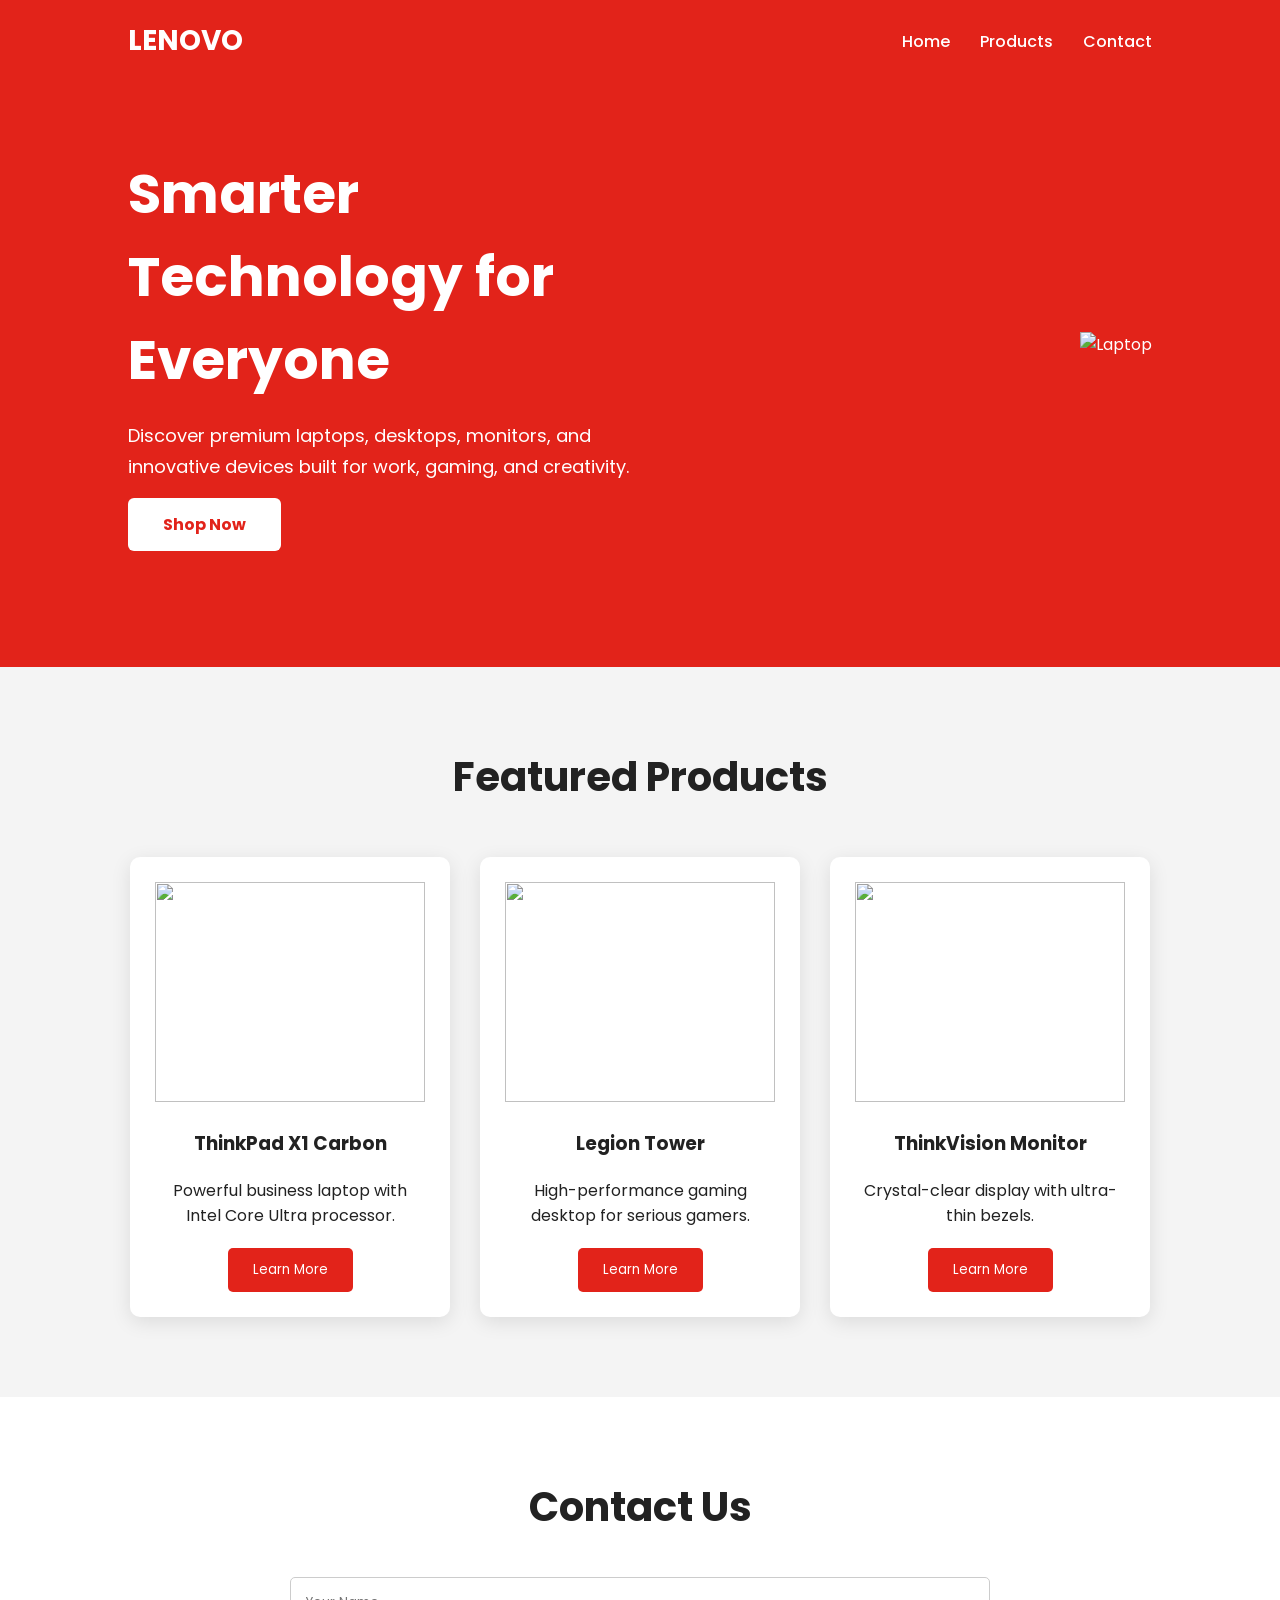
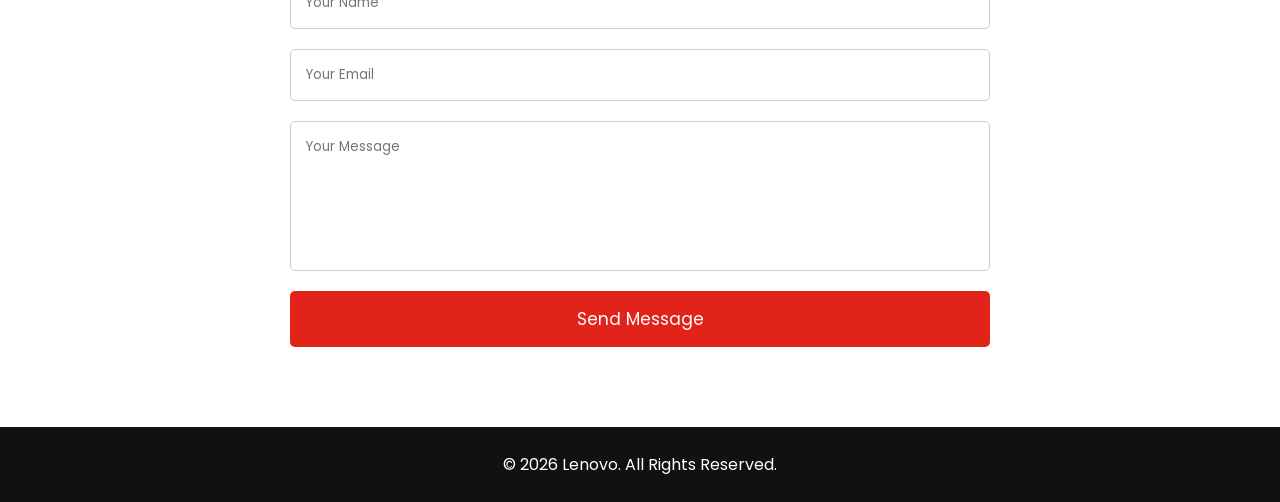
==== index.html @ 25d9b0e1 "initial commit" ====
<!DOCTYPE html>
<html lang="en">
<head>
<meta charset="UTF-8">
<meta name="viewport" content="width=device-width, initial-scale=1.0">
<title>Lenovo | Smarter Technology</title>

<link rel="stylesheet" href="css/style.css">

<link href="https://fonts.googleapis.com/css2?family=Poppins:wght@300;400;500;600;700&display=swap" rel="stylesheet">

</head>
<body>

<header>

<nav class="navbar">

<div class="logo">
LENOVO
</div>

<ul>
<li><a href="#">Home</a></li>
<li><a href="#products">Products</a></li>
<li><a href="#contact">Contact</a></li>
</ul>

</nav>

<div class="hero">

<div class="hero-text">
<h1>Smarter Technology for Everyone</h1>

<p>
Discover premium laptops, desktops, monitors,
and innovative devices built for work, gaming,
and creativity.
</p>

<a href="#products" class="btn">Shop Now</a>

</div>

<div class="hero-image">
<img src="images/laptop.png" alt="Laptop">
</div>

</div>

</header>

<!-- Products -->

<section id="products">

<h2>Featured Products</h2>

<div class="product-container">

<div class="card">
<img src="images/laptop.png" alt="">
<h3>ThinkPad X1 Carbon</h3>
<p>Powerful business laptop with Intel Core Ultra processor.</p>
<button>Learn More</button>
</div>

<div class="card">
<img src="images/desktop.png" alt="">
<h3>Legion Tower</h3>
<p>High-performance gaming desktop for serious gamers.</p>
<button>Learn More</button>
</div>

<div class="card">
<img src="images/monitor.png" alt="">
<h3>ThinkVision Monitor</h3>
<p>Crystal-clear display with ultra-thin bezels.</p>
<button>Learn More</button>
</div>

</div>

</section>

<!-- Contact -->

<section id="contact">

<h2>Contact Us</h2>

<form>

<input type="text" placeholder="Your Name">

<input type="email" placeholder="Your Email">

<textarea placeholder="Your Message"></textarea>

<button type="submit">Send Message</button>

</form>

</section>

<footer>

<p>© 2026 Lenovo. All Rights Reserved.</p>

</footer>

<script src="js/script.js"></script>

</body>
</html>
---- css/style.css ----
*{
margin:0;
padding:0;
box-sizing:border-box;
font-family:Poppins,sans-serif;
}

body{
background:#f4f4f4;
color:#222;
}

header{
background:#e2231a;
color:white;
padding-bottom:60px;
}

.navbar{
display:flex;
justify-content:space-between;
align-items:center;
padding:20px 10%;
}

.logo{
font-size:28px;
font-weight:bold;
}

.navbar ul{
display:flex;
list-style:none;
}

.navbar li{
margin-left:30px;
}

.navbar a{
text-decoration:none;
color:white;
font-weight:500;
}

.hero{
display:flex;
align-items:center;
justify-content:space-between;
padding:70px 10%;
}

.hero-text{
width:50%;
}

.hero-text h1{
font-size:55px;
margin-bottom:20px;
}

.hero-text p{
font-size:18px;
line-height:1.7;
margin-bottom:30px;
}

.btn{
background:white;
color:#e2231a;
padding:15px 35px;
text-decoration:none;
border-radius:6px;
font-weight:bold;
}

.hero-image{
width:45%;
text-align:right;
}

.hero-image img{
width:100%;
max-width:550px;
}

/* Products */

#products{
padding:80px 10%;
text-align:center;
}

#products h2{
font-size:40px;
margin-bottom:50px;
}

.product-container{
display:flex;
justify-content:center;
gap:30px;
flex-wrap:wrap;
}

.card{
background:white;
width:320px;
padding:25px;
border-radius:10px;
box-shadow:0 5px 20px rgba(0,0,0,.1);
transition:.3s;
}

.card:hover{
transform:translateY(-10px);
}

.card img{
width:100%;
height:220px;
object-fit:contain;
}

.card h3{
margin:20px 0;
}

.card p{
margin-bottom:20px;
}

.card button{
padding:12px 25px;
border:none;
background:#e2231a;
color:white;
border-radius:5px;
cursor:pointer;
}

/* Contact */

#contact{
padding:80px 10%;
background:white;
}

#contact h2{
text-align:center;
margin-bottom:40px;
font-size:40px;
}

form{
max-width:700px;
margin:auto;
display:flex;
flex-direction:column;
}

input,
textarea{
padding:15px;
margin-bottom:20px;
border:1px solid #ccc;
border-radius:5px;
}

textarea{
height:150px;
resize:none;
}

form button{
padding:15px;
background:#e2231a;
color:white;
border:none;
cursor:pointer;
font-size:17px;
border-radius:5px;
}

footer{
background:#111;
color:white;
padding:25px;
text-align:center;
}

@media(max-width:900px){

.hero{
flex-direction:column;
text-align:center;
}

.hero-text{
width:100%;
}

.hero-image{
width:100%;
margin-top:40px;
}

.hero-text h1{
font-size:40px;
}

}
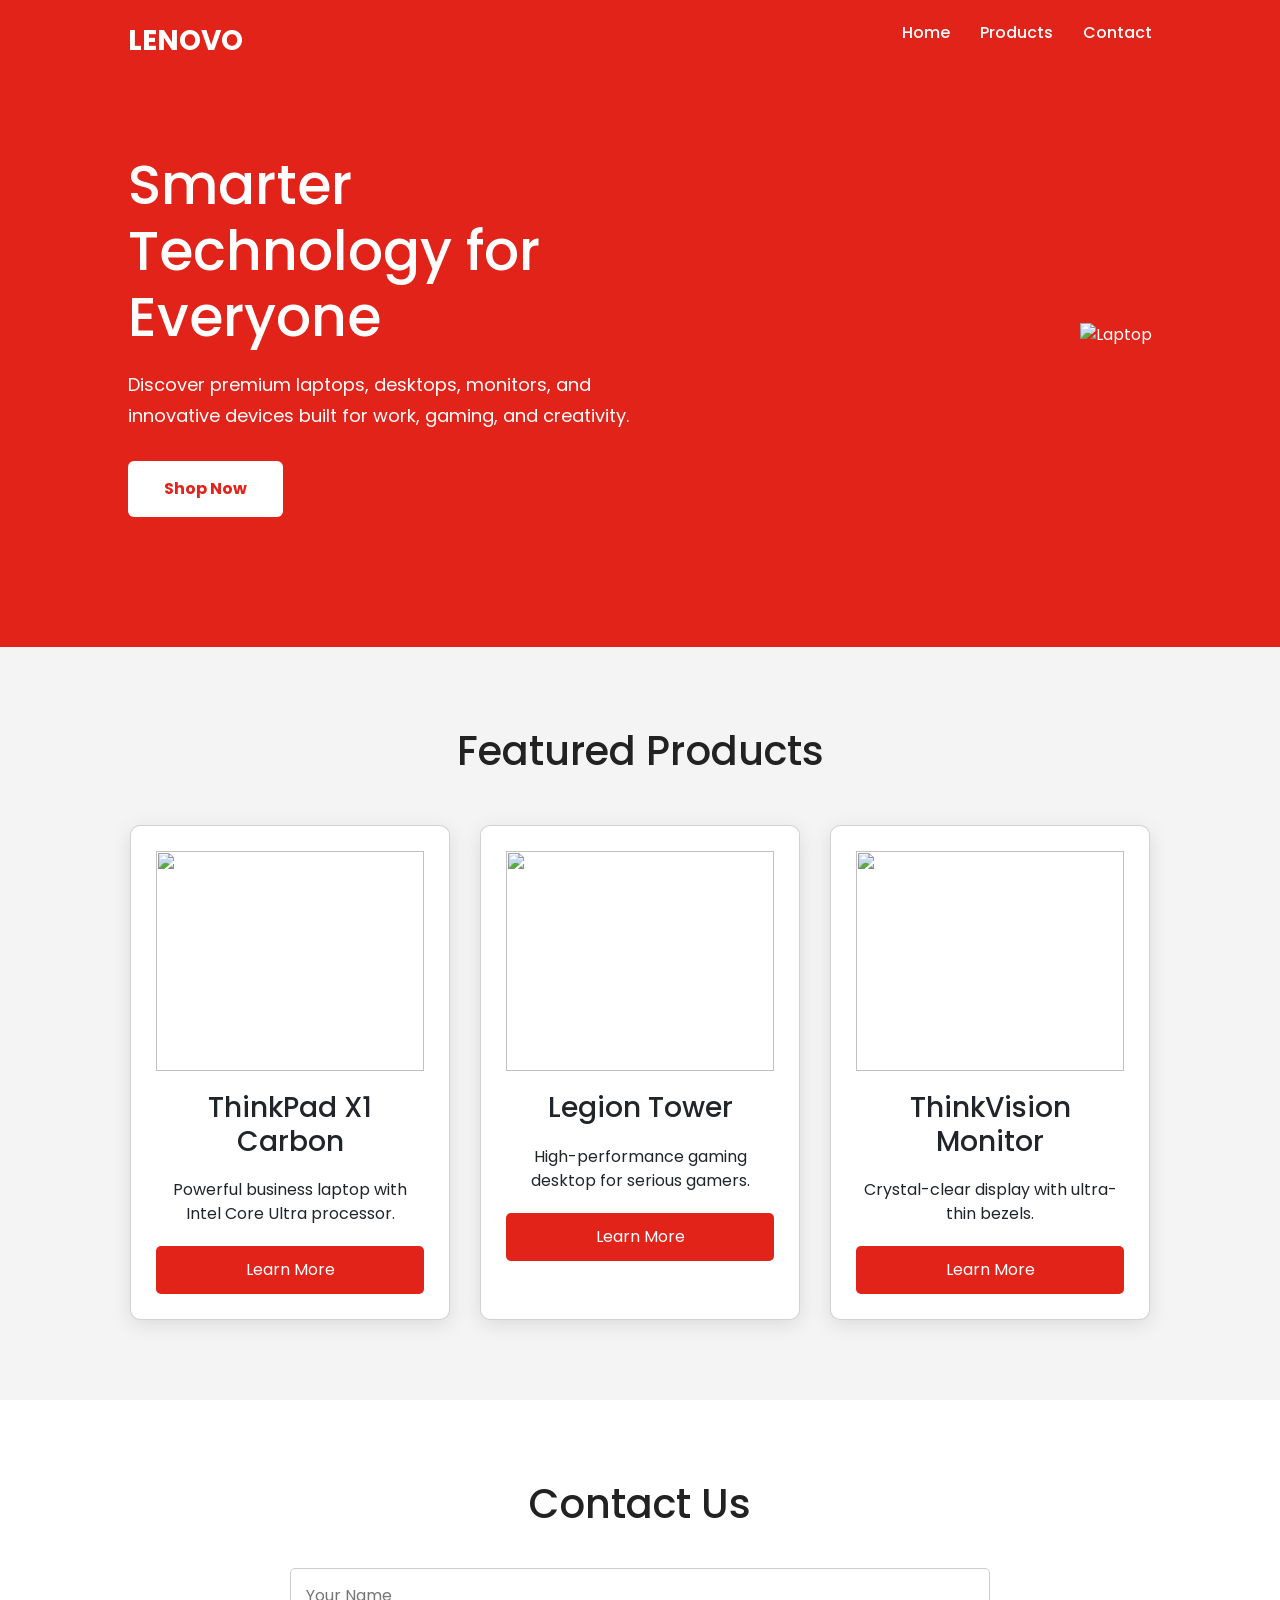
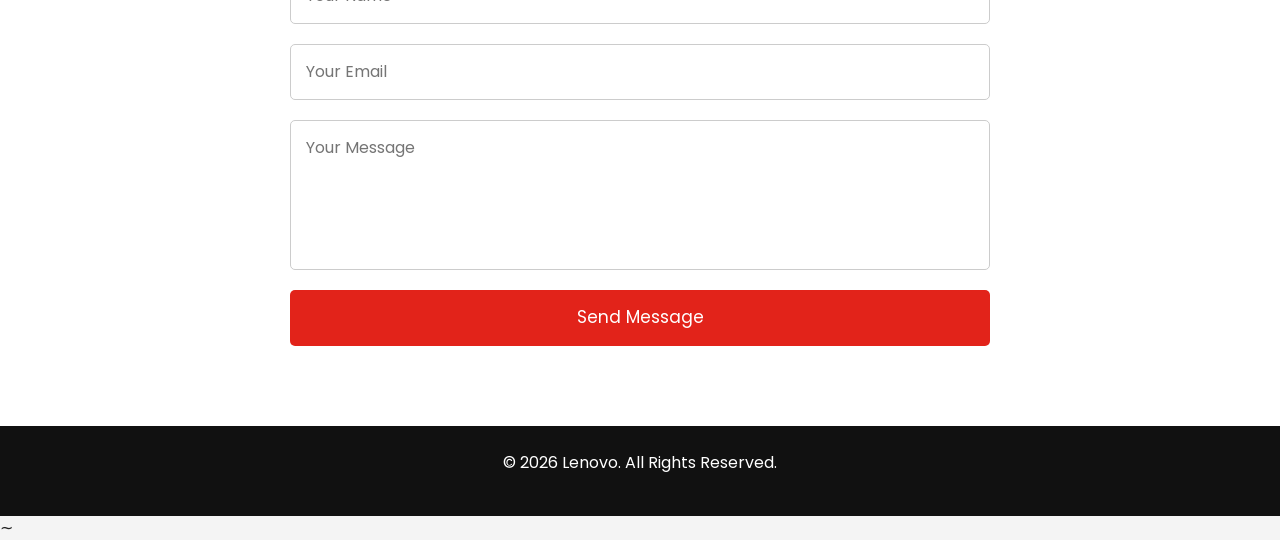
==== commit 224c2d1c: ""style: Add Bootstrap"" ====
--- a/index.html
+++ b/index.html
@@ -4,6 +4,7 @@
 <meta charset="UTF-8">
 <meta name="viewport" content="width=device-width, initial-scale=1.0">
 <title>Lenovo | Smarter Technology</title>
+<link href=https://cdn.jsdelivr.net/npm/bootstrap@5.3.8/dist/css/bootstrap.min.css rel="stylesheet">
 
 <link rel="stylesheet" href="css/style.css">
 
@@ -112,5 +113,5 @@
 
 <script src="js/script.js"></script>
 
-</body>
+</body>~
 </html>
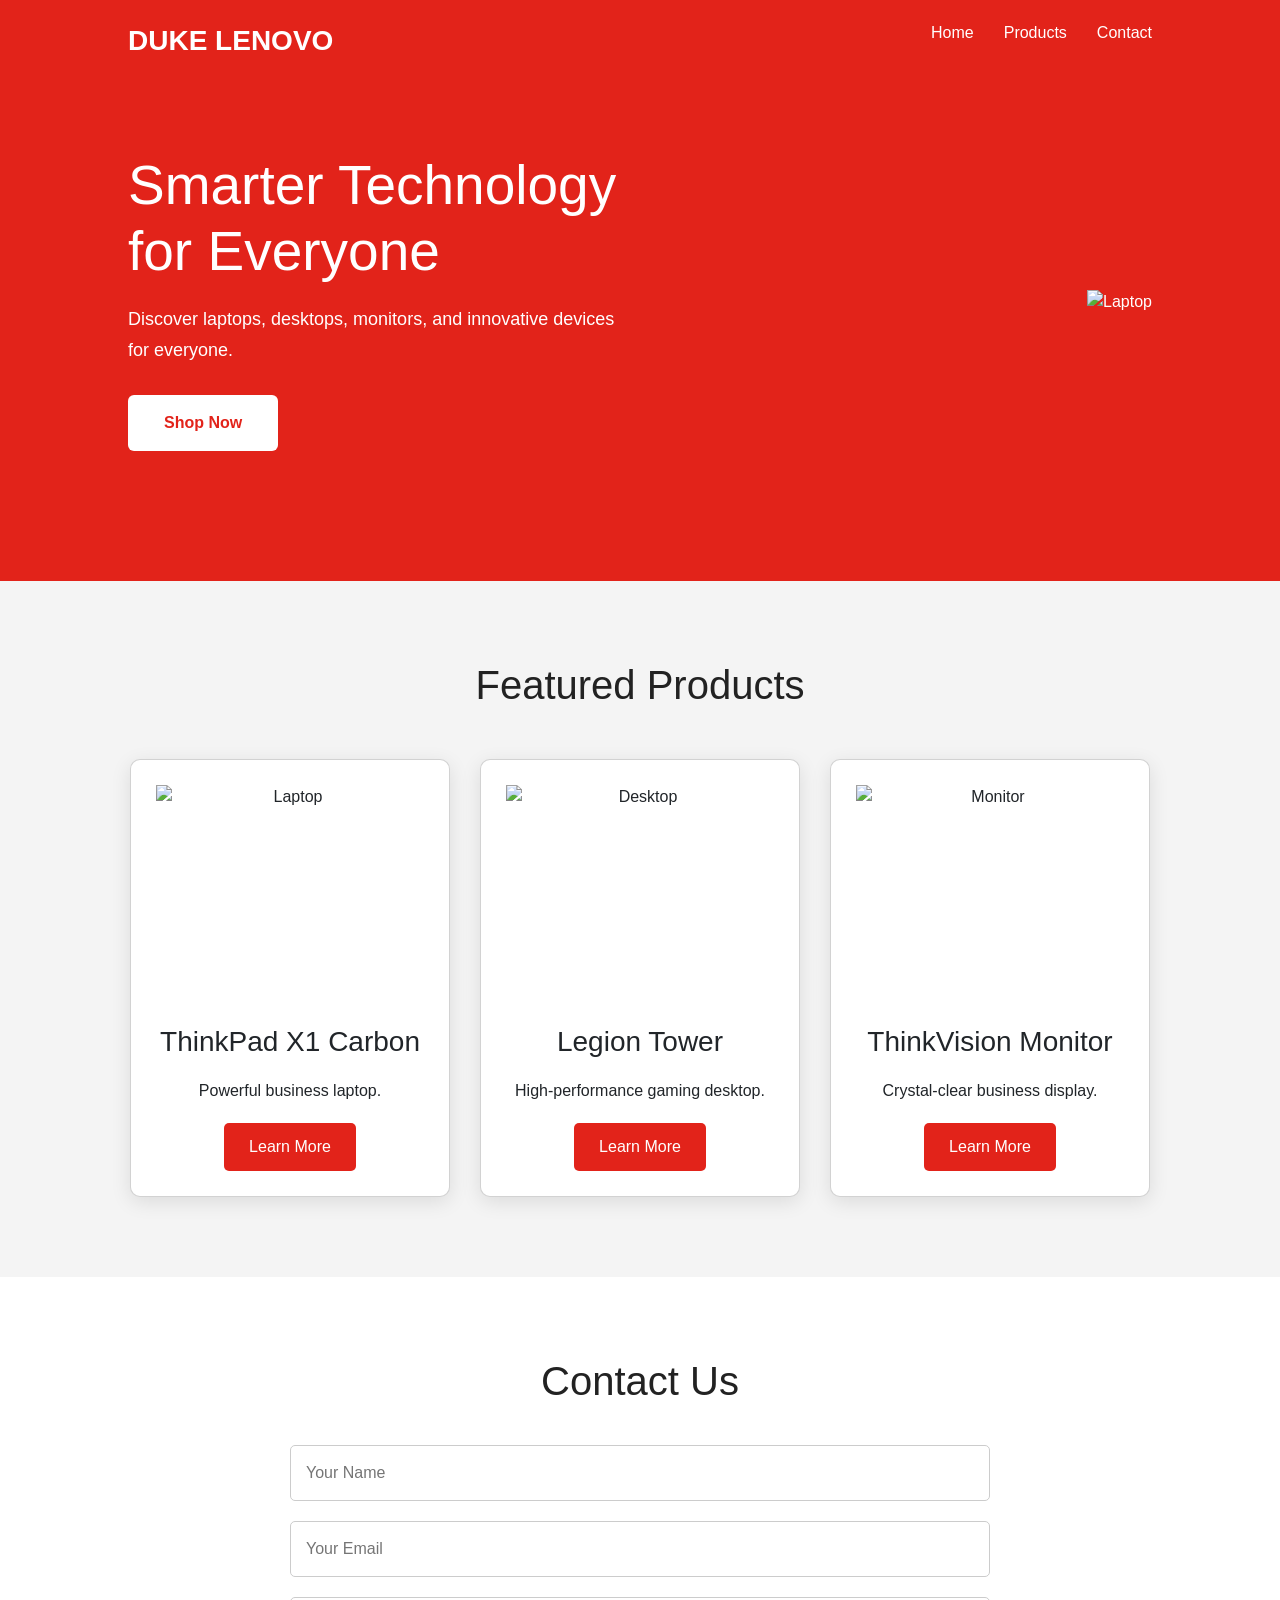
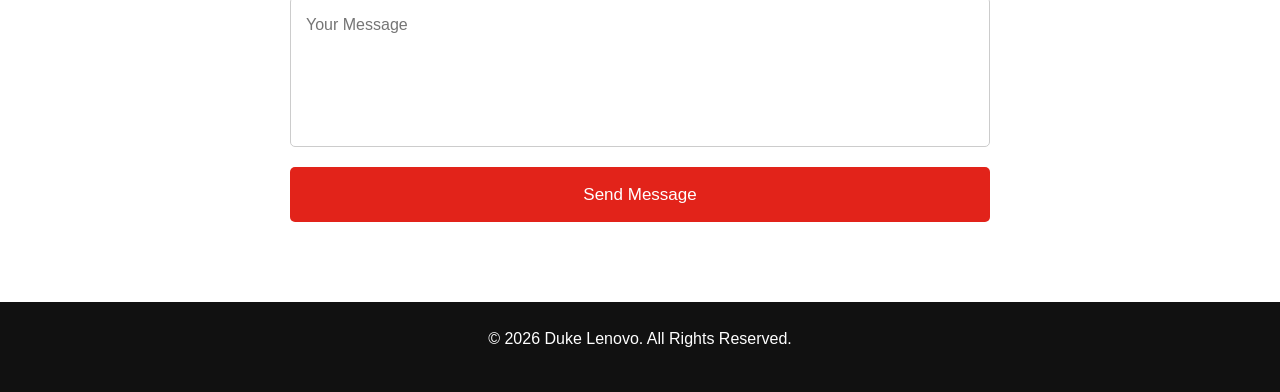
==== commit 4ea2047e: "style: Add Gallery.html and bootstrap" ====
--- a/index.html
+++ b/index.html
@@ -1,117 +1,104 @@
 <!DOCTYPE html>
 <html lang="en">
 <head>
-<meta charset="UTF-8">
-<meta name="viewport" content="width=device-width, initial-scale=1.0">
-<title>Lenovo | Smarter Technology</title>
-<link href=https://cdn.jsdelivr.net/npm/bootstrap@5.3.8/dist/css/bootstrap.min.css rel="stylesheet">
+    <meta charset="UTF-8">
+    <meta name="viewport" content="width=device-width, initial-scale=1.0">
+    <title>Duke Lenovo</title>
 
-<link rel="stylesheet" href="css/style.css">
+    <link href="https://cdn.jsdelivr.net/npm/bootstrap@5.3.8/dist/css/bootstrap.min.css" rel="stylesheet">
+    <link rel="stylesheet" href="css/style.css">
+</head>
 
-<link href="https://fonts.googleapis.com/css2?family=Poppins:wght@300;400;500;600;700&display=swap" rel="stylesheet">
-
-</head>
 <body>
 
 <header>
 
 <nav class="navbar">
+    <div class="logo">DUKE LENOVO</div>
 
-<div class="logo">
-LENOVO
-</div>
-
-<ul>
-<li><a href="#">Home</a></li>
-<li><a href="#products">Products</a></li>
-<li><a href="#contact">Contact</a></li>
-</ul>
-
+    <ul>
+        <li><a href="index.html">Home</a></li>
+        <li><a href="gallery.html">Products</a></li>
+        <li><a href="#contact">Contact</a></li>
+    </ul>
 </nav>
 
 <div class="hero">
 
-<div class="hero-text">
-<h1>Smarter Technology for Everyone</h1>
+    <div class="hero-text">
+        <h1>Smarter Technology for Everyone</h1>
 
-<p>
-Discover premium laptops, desktops, monitors,
-and innovative devices built for work, gaming,
-and creativity.
-</p>
+        <p>
+            Discover laptops, desktops, monitors,
+            and innovative devices for everyone.
+        </p>
 
-<a href="#products" class="btn">Shop Now</a>
+        <a href="gallery.html" class="btn">Shop Now</a>
+    </div>
 
-</div>
-
-<div class="hero-image">
-<img src="images/laptop.png" alt="Laptop">
-</div>
+    <div class="hero-image">
+        <img src="images/laptop.png" alt="Laptop">
+    </div>
 
 </div>
 
 </header>
 
-<!-- Products -->
-
 <section id="products">
 
-<h2>Featured Products</h2>
+    <h2>Featured Products</h2>
 
-<div class="product-container">
+    <div class="product-container">
 
-<div class="card">
-<img src="images/laptop.png" alt="">
-<h3>ThinkPad X1 Carbon</h3>
-<p>Powerful business laptop with Intel Core Ultra processor.</p>
-<button>Learn More</button>
-</div>
+        <div class="card">
+            <img src="images/laptop.png" alt="Laptop">
+            <h3>ThinkPad X1 Carbon</h3>
+            <p>Powerful business laptop.</p>
+            <a href="gallery.html">
+                <button>Learn More</button>
+            </a>
+        </div>
 
-<div class="card">
-<img src="images/desktop.png" alt="">
-<h3>Legion Tower</h3>
-<p>High-performance gaming desktop for serious gamers.</p>
-<button>Learn More</button>
-</div>
+        <div class="card">
+            <img src="images/desktop.png" alt="Desktop">
+            <h3>Legion Tower</h3>
+            <p>High-performance gaming desktop.</p>
+            <a href="gallery.html">
+                <button>Learn More</button>
+            </a>
+        </div>
 
-<div class="card">
-<img src="images/monitor.png" alt="">
-<h3>ThinkVision Monitor</h3>
-<p>Crystal-clear display with ultra-thin bezels.</p>
-<button>Learn More</button>
-</div>
+        <div class="card">
+            <img src="images/monitor.png" alt="Monitor">
+            <h3>ThinkVision Monitor</h3>
+            <p>Crystal-clear business display.</p>
+            <a href="gallery.html">
+                <button>Learn More</button>
+            </a>
+        </div>
 
-</div>
+    </div>
 
 </section>
 
-<!-- Contact -->
-
 <section id="contact">
 
-<h2>Contact Us</h2>
+    <h2>Contact Us</h2>
 
-<form>
-
-<input type="text" placeholder="Your Name">
-
-<input type="email" placeholder="Your Email">
-
-<textarea placeholder="Your Message"></textarea>
-
-<button type="submit">Send Message</button>
-
-</form>
+    <form>
+        <input type="text" placeholder="Your Name">
+        <input type="email" placeholder="Your Email">
+        <textarea placeholder="Your Message"></textarea>
+        <button type="submit">Send Message</button>
+    </form>
 
 </section>
 
 <footer>
-
-<p>© 2026 Lenovo. All Rights Reserved.</p>
-
+    <p>© 2026 Duke Lenovo. All Rights Reserved.</p>
 </footer>
 
 <script src="js/script.js"></script>
 
-</body>~
-</html>+</body>
+</html>
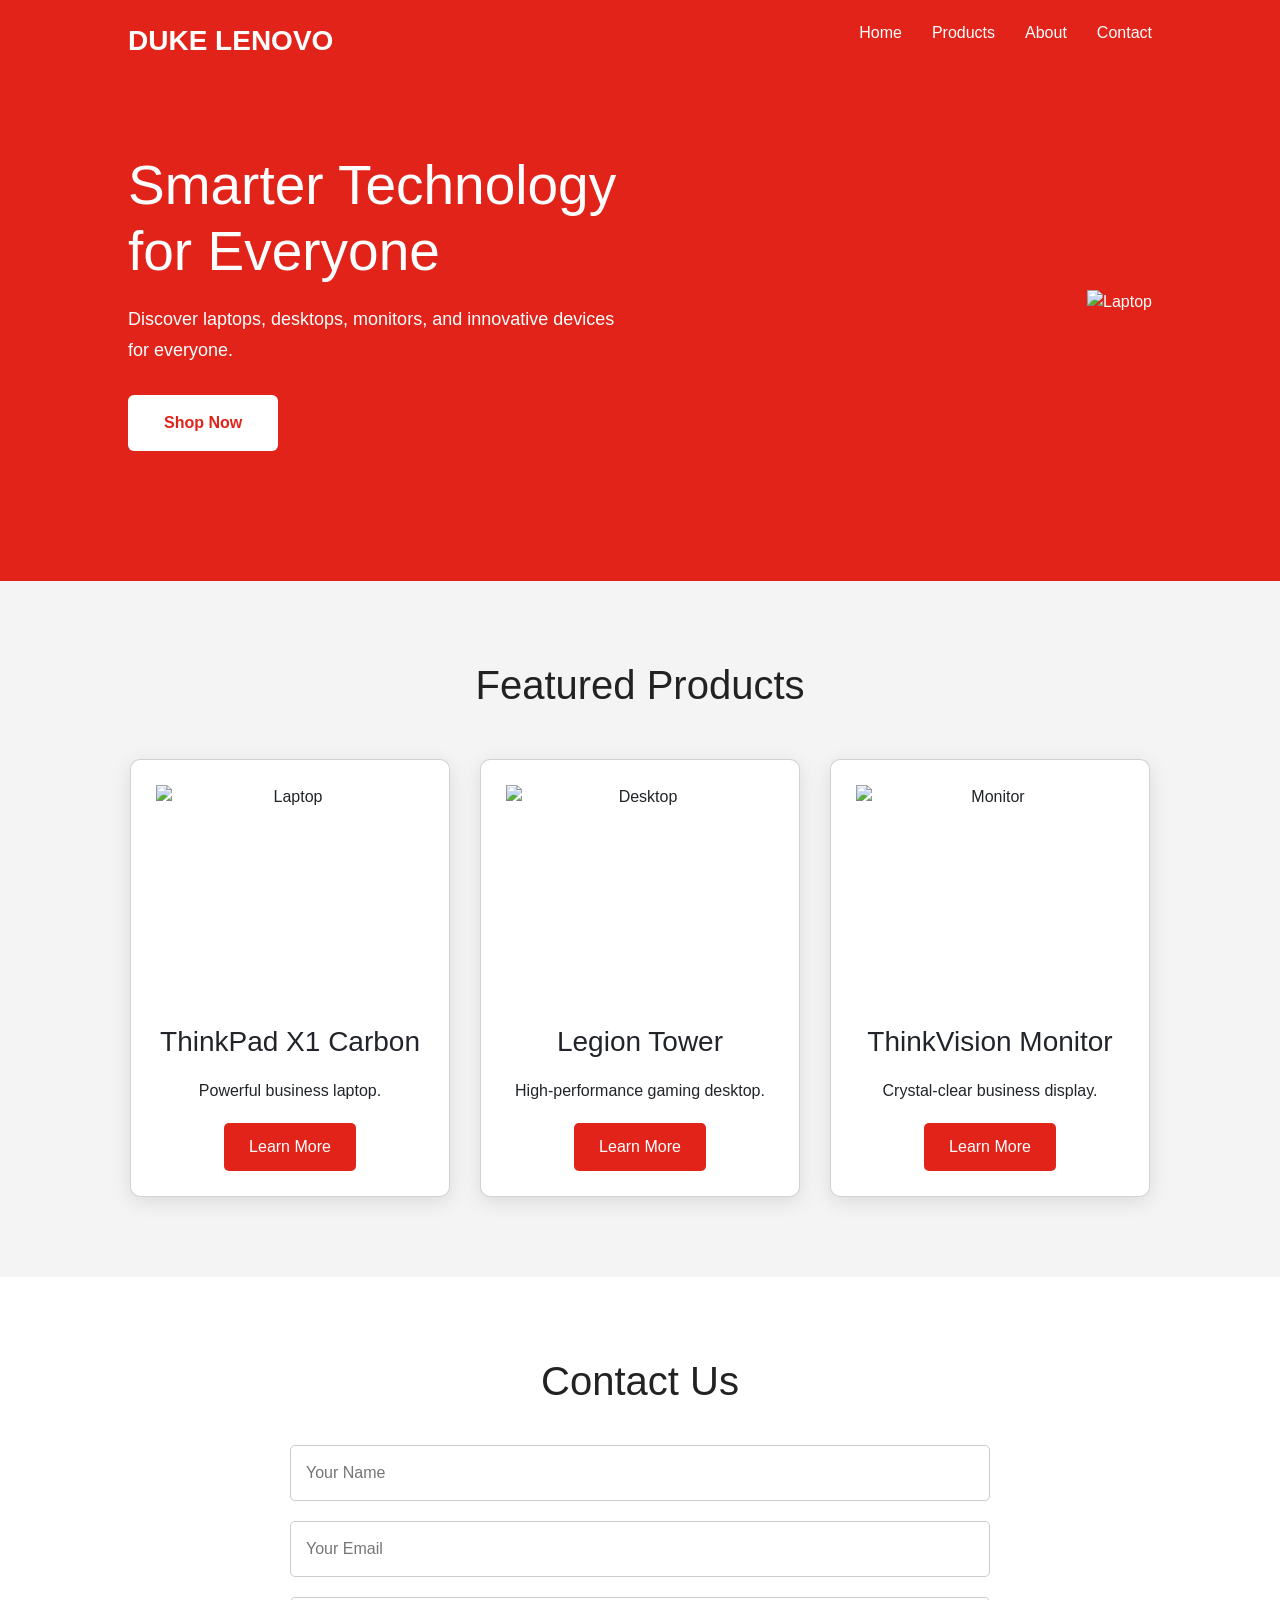
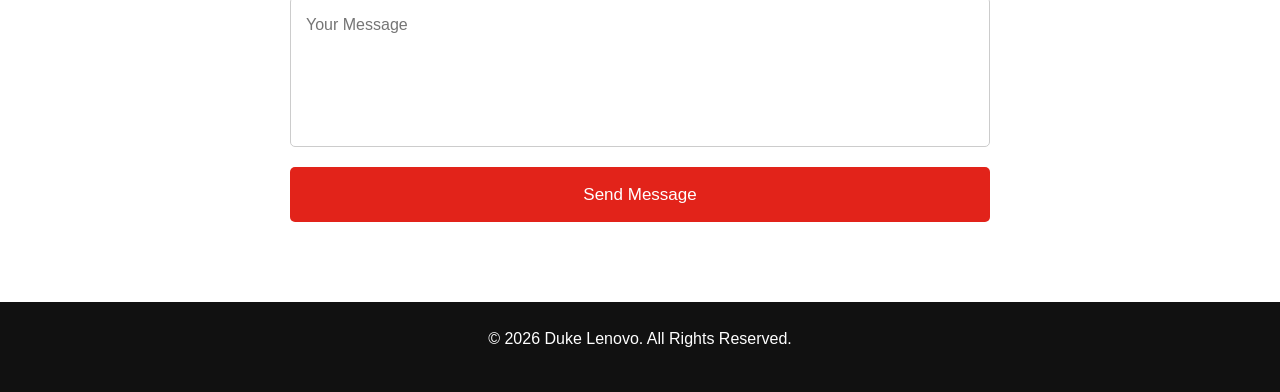
==== commit cab3a1ac: "style: Add About.html" ====
--- a/index.html
+++ b/index.html
@@ -19,6 +19,7 @@
     <ul>
         <li><a href="index.html">Home</a></li>
         <li><a href="gallery.html">Products</a></li>
+        <li><a href="about.html">About</a></li>
         <li><a href="#contact">Contact</a></li>
     </ul>
 </nav>
@@ -54,6 +55,7 @@
             <img src="images/laptop.png" alt="Laptop">
             <h3>ThinkPad X1 Carbon</h3>
             <p>Powerful business laptop.</p>
+
             <a href="gallery.html">
                 <button>Learn More</button>
             </a>
@@ -63,6 +65,7 @@
             <img src="images/desktop.png" alt="Desktop">
             <h3>Legion Tower</h3>
             <p>High-performance gaming desktop.</p>
+
             <a href="gallery.html">
                 <button>Learn More</button>
             </a>
@@ -72,6 +75,7 @@
             <img src="images/monitor.png" alt="Monitor">
             <h3>ThinkVision Monitor</h3>
             <p>Crystal-clear business display.</p>
+
             <a href="gallery.html">
                 <button>Learn More</button>
             </a>
